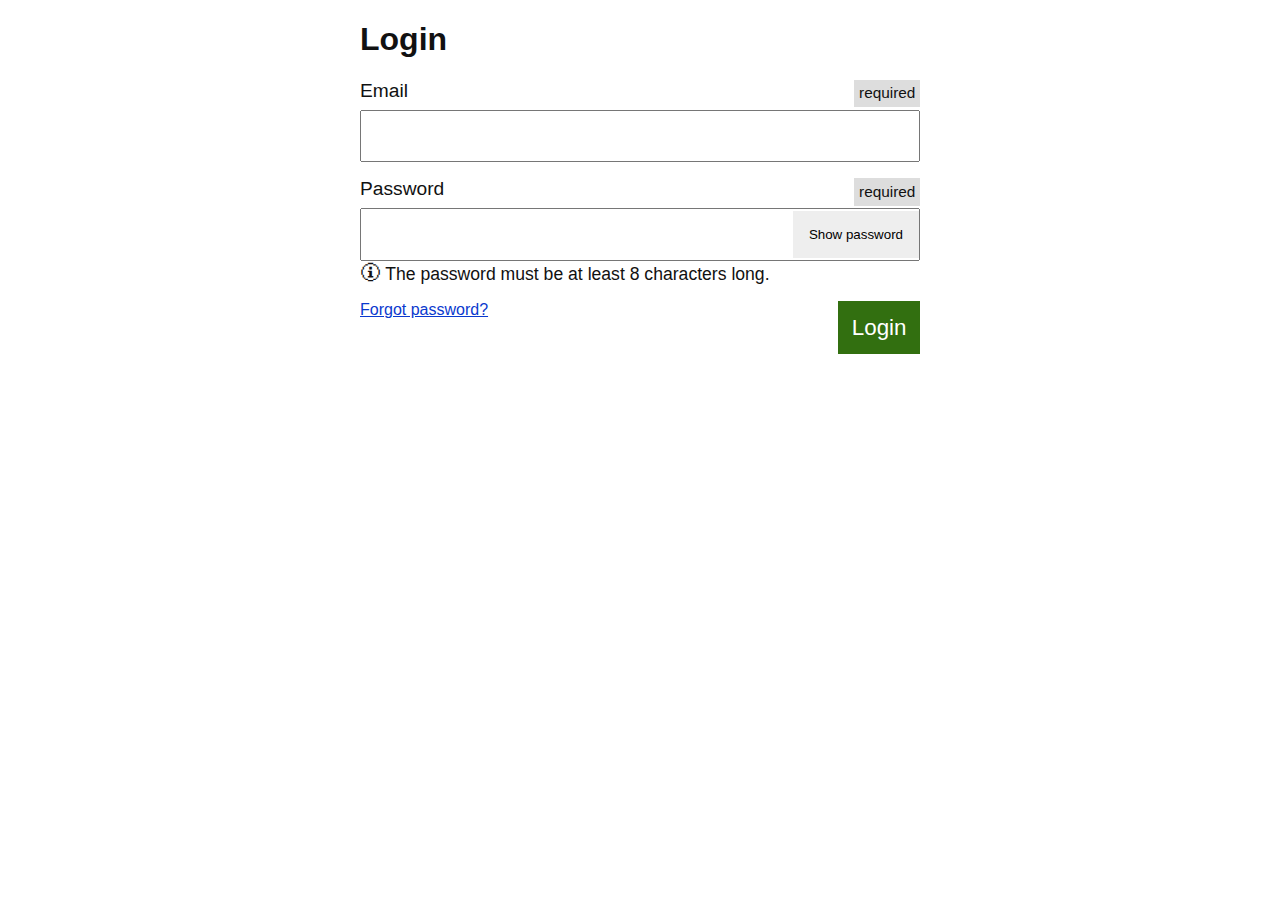
==== index.html @ cdbbe035 "intitial state" ====
<!DOCTYPE html>

<html lang="en">

<head>
    <meta charset="UTF-8">
    <meta name="viewport" content="width=device-width, initial-scale=1.0">
    <title>Accessible Web Form Example | Markus Nowowiejski</title>
    <link rel="stylesheet" href="css/main.css">
</head>

<body>
    <h1>Login</h1>
    <form action="/login" method="post">
        <div class="form__element">
            <label class="form__label" for="email">
                Email
                <span class="form__required">required</span>
            </label>
            <input class="form__input" id="email" type="text" name="email" required pattern="[^]+@[^]+[.][a-z]{2,63}$" autocomplete="email" data-error="Please use a valid email address." data-empty="Please fill out this field">
        </div>

        <div class="form__element">
            <label class="form__label" for="password">
                Password
                <span class="form__required">required</span>
            </label>
            <div class="form__element-inner">
                <input data-toggle-password-field class="form__input" id="password" type="password" name="password" required minlength="8" aria-describedby="passwordHint" autocomplete="current-password" data-error="Please use a password with at least 8 characters." data-empty="Please fill out this field">
                <button type="button" hidden aria-pressed="false" class="form__toggle-password" data-toggle-password>
                    <span>Show password</span>
                </button>
            </div>

            <p class="form__hint" id="passwordHint">The password must be at least 8 characters long.</p>
        </div>
        <a href="/forgotPassword">Forgot password?</a>
        <input class="form__submit" type="submit" value="Login">
    </form>

    <script src="js/main.js"></script>
</body>

</html>
---- css/main.css ----
html {
    margin: 0;
    font-family: -apple-system, BlinkMacSystemFont, "Segoe UI", Roboto, Oxygen-Sans, Ubuntu, Cantarell, "Helvetica Neue", sans-serif;
    color: #111;
    box-sizing: border-box;
}

*,
*:before,
*:after {
    box-sizing: inherit;
}

body {
    max-width: 600px;
    margin: 0 auto;
    padding: 0 20px;
}

form:after {
    content: "";
    display: table;
    clear: both;
}

a {
    color: #0a39ce;
}


/* login form styles */

.form__element {
    margin: 0 0 1em 0;
}

.form__element-inner {
    position: relative;
}

.form__label {
    font-size: 1.2em;
    display: block;
    margin: 0 0 0.4em 0;
}

.form__input {
    width: 100%;
    padding: 0.6em;
    font-size: 1.3em;
    border: 2px solid ##eee;
}

.form__required {
    float: right;
    font-size: 0.8em;
    background: #ddd;
    padding: 0.3em;
}

.form__hint {
    margin: 0;
    font-size: 1.1em;
}

.form__hint:before {
    content: "\1F6C8";
    font-size: 1.2em;
    margin: 0 0.2em 0 0;
}

.form__submit {
    background: #326f10;
    color: #fff;
    border: none;
    padding: 0.6em;
    font-size: 1.4em;
    float: right;
}

.form__error {
    margin: 0;
    padding: 0.4em;
    color: #b0141d;
    background-color: #fbd8d8;
}

.has-error input {
    border: 2px solid #b0141d;
}

.form__toggle-password {
    position: absolute;
    top: 3px;
    right: 1px;
    padding: 1.2em;
    background: #eee;
    border: none;
}
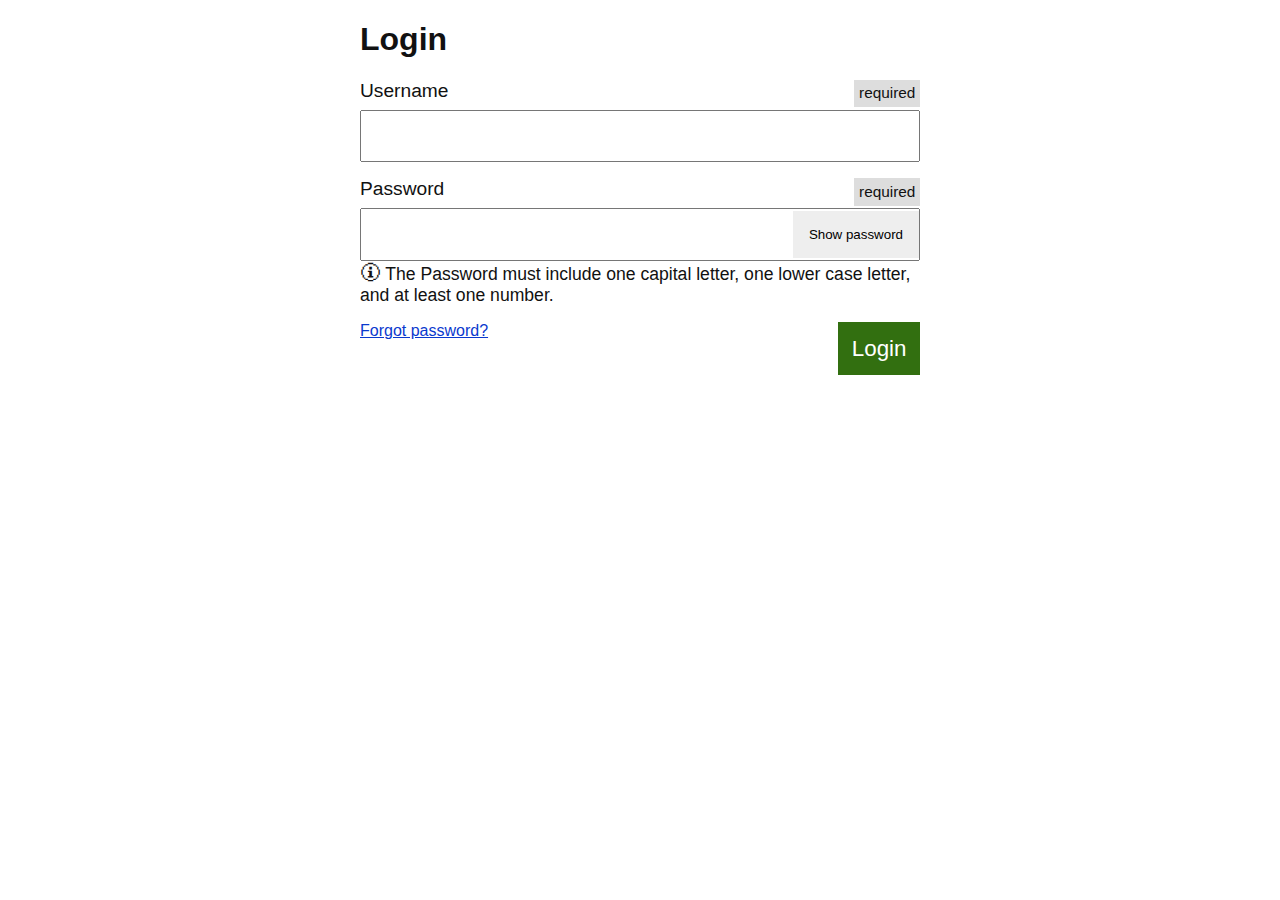
==== commit d32bc04b: "updating for Level One Specs" ====
--- a/index.html
+++ b/index.html
@@ -15,11 +15,11 @@
     <h1>Login</h1>
     <form action="/login" method="post">
         <div class="form__element">
-            <label class="form__label" for="email">
-                Email
+            <label class="form__label" for="username">
+                Username
                 <span class="form__required">required</span>
             </label>
-            <input class="form__input" id="email" type="text" name="email" required pattern="[^]+@[^]+[.][a-z]{2,63}$" autocomplete="email" data-error="Please use a valid email address." data-empty="Please fill out this field">
+            <input class="form__input" id="username" type="text" name="username" required pattern="level" autocomplete="username" data-error="Not a valid user name." data-empty="Please enter a user name">
         </div>
 
         <div class="form__element">
@@ -28,13 +28,13 @@
                 <span class="form__required">required</span>
             </label>
             <div class="form__element-inner">
-                <input data-toggle-password-field class="form__input" id="password" type="password" name="password" required minlength="8" aria-describedby="passwordHint" autocomplete="current-password" data-error="Please use a password with at least 8 characters." data-empty="Please fill out this field">
+                <input data-toggle-password-field class="form__input" id="password" type="password" name="password" required pattern="Access123" aria-describedby="passwordHint" autocomplete="current-password" data-error="Error! Please check your password format." data-empty="A Password is required.">
                 <button type="button" hidden aria-pressed="false" class="form__toggle-password" data-toggle-password>
                     <span>Show password</span>
                 </button>
             </div>
 
-            <p class="form__hint" id="passwordHint">The password must be at least 8 characters long.</p>
+            <p class="form__hint" id="passwordHint">The Password must include one capital letter, one lower case letter, and at least one number.</p>
         </div>
         <a href="/forgotPassword">Forgot password?</a>
         <input class="form__submit" type="submit" value="Login">
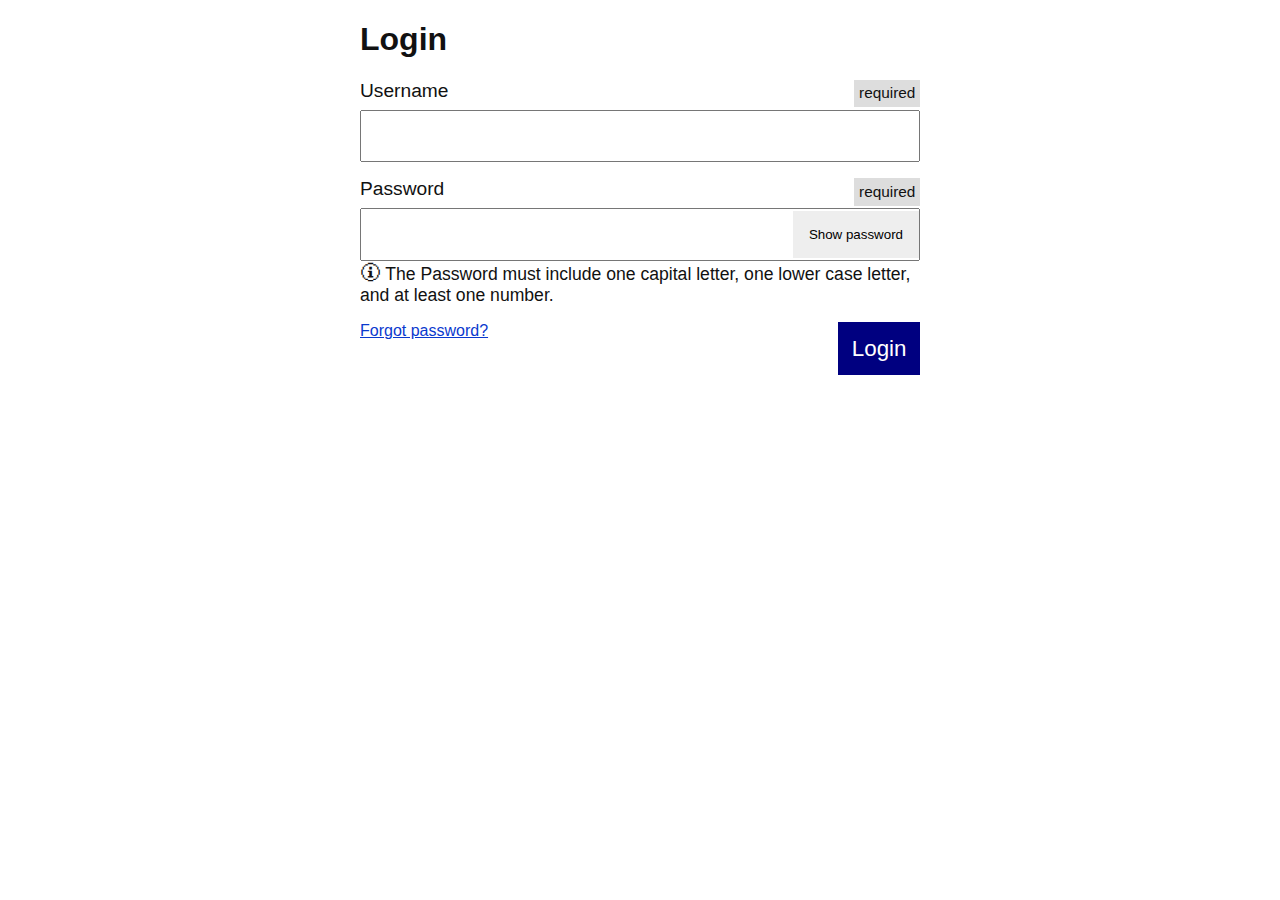
==== commit eb0917f3: "css updates and mailtofix" ====
--- a/index.html
+++ b/index.html
@@ -36,7 +36,7 @@
 
             <p class="form__hint" id="passwordHint">The Password must include one capital letter, one lower case letter, and at least one number.</p>
         </div>
-        <a href="/forgotPassword">Forgot password?</a>
+        <a href="mailto:graphicmarkus@gmail.com">Forgot password?</a>
         <input class="form__submit" type="submit" value="Login">
     </form>
 
--- a/css/main.css
+++ b/css/main.css
@@ -70,7 +70,7 @@
 }
 
 .form__submit {
-    background: #326f10;
+    background: navy;
     color: #fff;
     border: none;
     padding: 0.6em;
@@ -86,7 +86,7 @@
 }
 
 .has-error input {
-    border: 2px solid #b0141d;
+    border: 2px solid red;
 }
 
 .form__toggle-password {
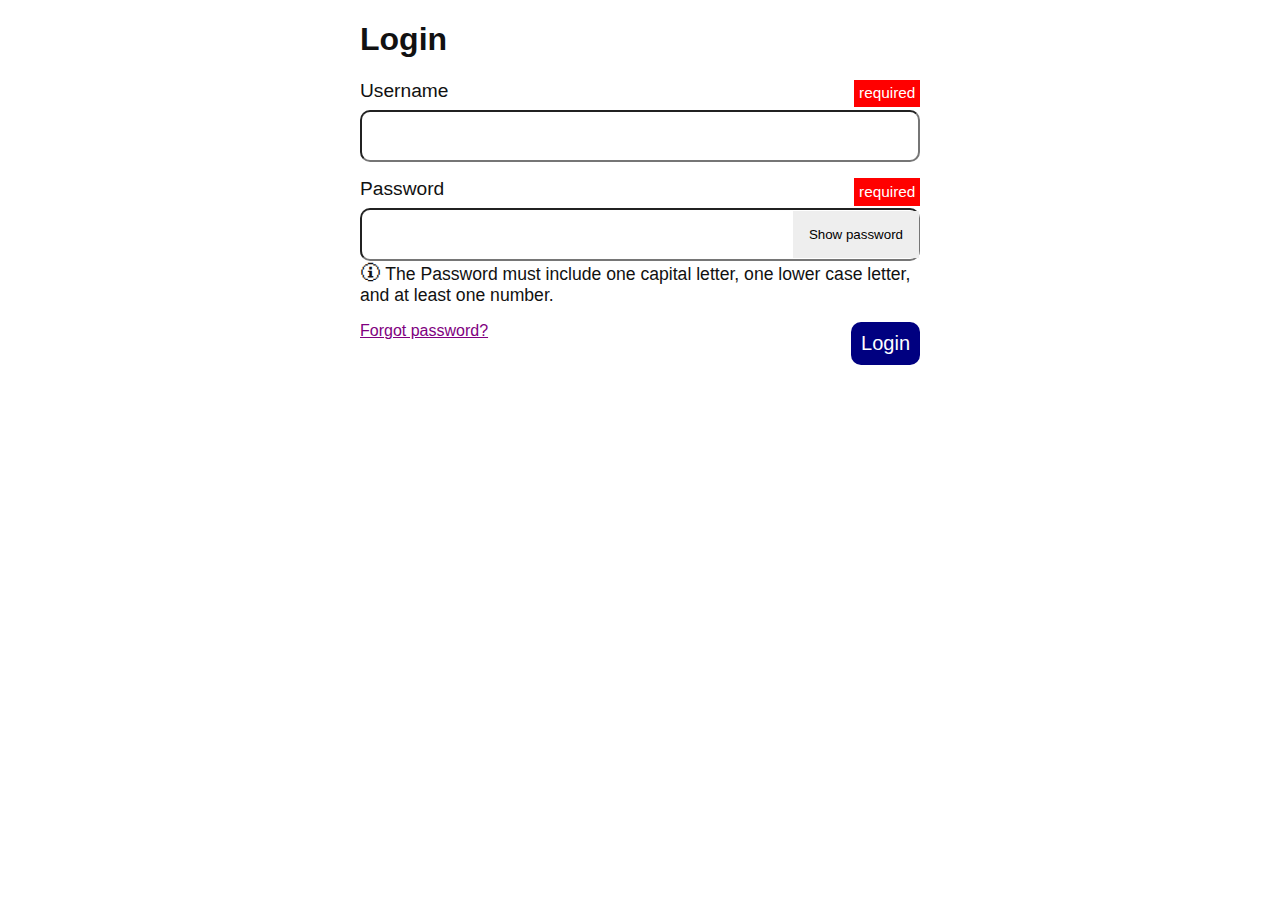
==== commit ed4527dd: "adding images folder and login page" ====
--- a/index.html
+++ b/index.html
@@ -34,7 +34,7 @@
                 </button>
             </div>
 
-            <p class="form__hint" id="passwordHint">The Password must include one capital letter, one lower case letter, and at least one number.</p>
+            <p class="form__hint" id="passwordHint" style="border-radius: 0px">The Password must include one capital letter, one lower case letter, and at least one number.</p>
         </div>
         <a href="mailto:graphicmarkus@gmail.com">Forgot password?</a>
         <input class="form__submit" type="submit" value="Login">
--- a/css/main.css
+++ b/css/main.css
@@ -24,7 +24,7 @@
 }
 
 a {
-    color: #0a39ce;
+    color: purple;
 }
 
 
@@ -49,12 +49,14 @@
     padding: 0.6em;
     font-size: 1.3em;
     border: 2px solid ##eee;
+    border-radius: 10px;
 }
 
 .form__required {
     float: right;
     font-size: 0.8em;
-    background: #ddd;
+    background: red;
+    color: white;
     padding: 0.3em;
 }
 
@@ -73,9 +75,10 @@
     background: navy;
     color: #fff;
     border: none;
-    padding: 0.6em;
-    font-size: 1.4em;
+    padding: 0.5em;
+    font-size: 1.25em;
     float: right;
+    border-radius: 10px;
 }
 
 .form__error {
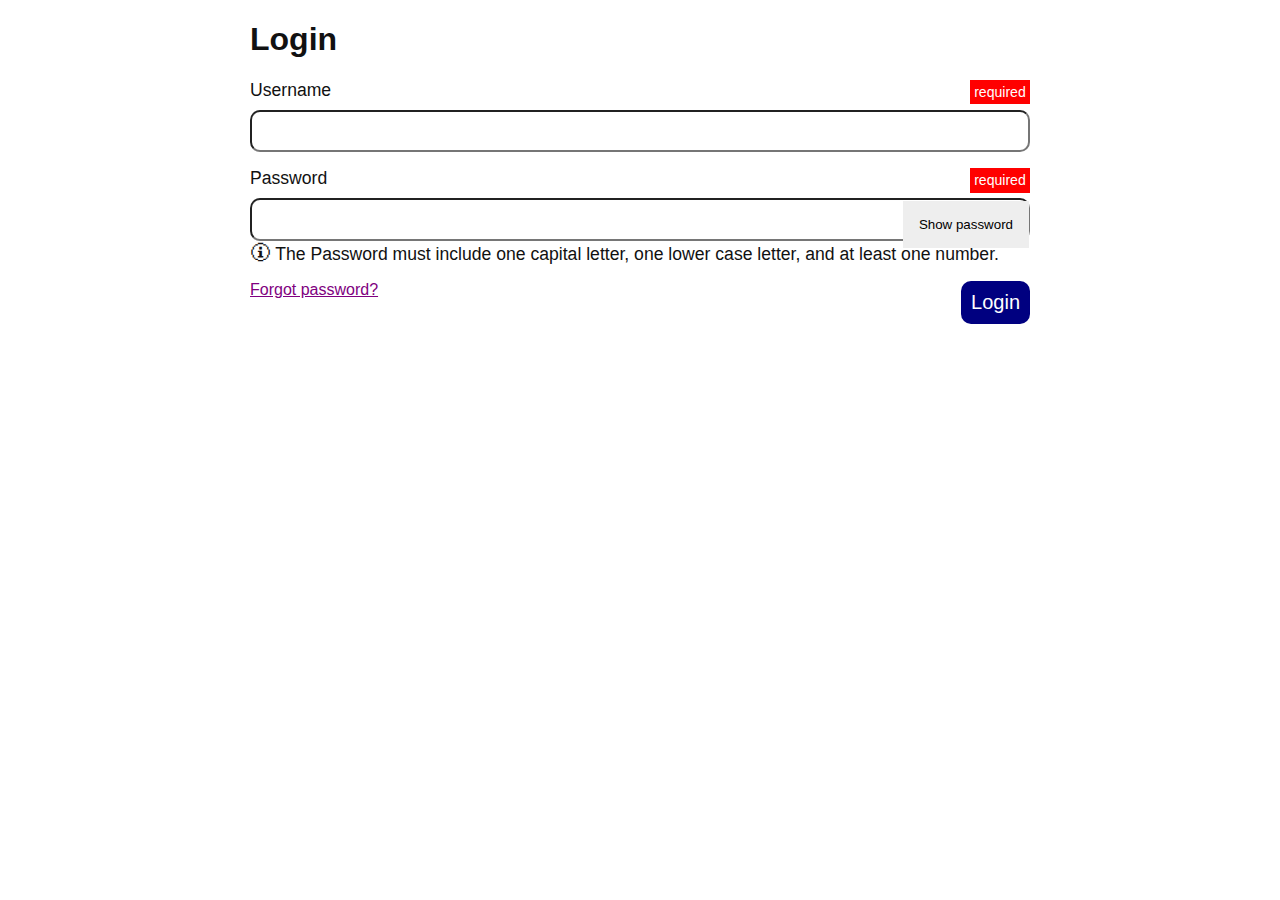
==== commit 07676f65: "typographic changes" ====
--- a/index.html
+++ b/index.html
@@ -13,31 +13,31 @@
 
 <body>
     <h1>Login</h1>
-    <form action="/login" method="post">
-        <div class="form__element">
-            <label class="form__label" for="username">
+    <form action="login.html" method="post">
+        <div class="form_element">
+            <label class="form_label" for="username">
                 Username
-                <span class="form__required">required</span>
+                <span class="form_required">required</span>
             </label>
-            <input class="form__input" id="username" type="text" name="username" required pattern="level" autocomplete="username" data-error="Not a valid user name." data-empty="Please enter a user name">
+            <input class="form_input" id="username" type="text" name="username" required pattern="level" autocomplete="username" data-error="Not a valid user name." data-empty="Please enter a user name">
         </div>
 
-        <div class="form__element">
-            <label class="form__label" for="password">
+        <div class="form_element">
+            <label class="form_label" for="password">
                 Password
-                <span class="form__required">required</span>
+                <span class="form_required">required</span>
             </label>
-            <div class="form__element-inner">
-                <input data-toggle-password-field class="form__input" id="password" type="password" name="password" required pattern="Access123" aria-describedby="passwordHint" autocomplete="current-password" data-error="Error! Please check your password format." data-empty="A Password is required.">
-                <button type="button" hidden aria-pressed="false" class="form__toggle-password" data-toggle-password>
+            <div class="form_element-inner">
+                <input data-toggle-password-field class="form_input" id="password" type="password" name="password" required pattern="Access123" aria-describedby="passwordHint" autocomplete="current-password" data-error="Error! Please check your password format." data-empty="A Password is required.">
+                <button type="button" hidden aria-pressed="false" class="form_toggle-password" data-toggle-password>
                     <span>Show password</span>
                 </button>
             </div>
 
-            <p class="form__hint" id="passwordHint" style="border-radius: 0px">The Password must include one capital letter, one lower case letter, and at least one number.</p>
+            <p class="form_hint" id="passwordHint" style="border-radius: 0px">The Password must include one capital letter, one lower case letter, and at least one number.</p>
         </div>
         <a href="mailto:graphicmarkus@gmail.com">Forgot password?</a>
-        <input class="form__submit" type="submit" value="Login">
+        <input class="form_submit" type="submit" value="Login">
     </form>
 
     <script src="js/main.js"></script>
--- a/css/main.css
+++ b/css/main.css
@@ -1,6 +1,6 @@
 html {
     margin: 0;
-    font-family: -apple-system, BlinkMacSystemFont, "Segoe UI", Roboto, Oxygen-Sans, Ubuntu, Cantarell, "Helvetica Neue", sans-serif;
+    font-family: -apple-system, "Helvetica Neue", sans-serif;
     color: #111;
     box-sizing: border-box;
 }
@@ -12,9 +12,9 @@
 }
 
 body {
-    max-width: 600px;
+    max-width: 800px;
     margin: 0 auto;
-    padding: 0 20px;
+    padding: 0 10px;
 }
 
 form:after {
@@ -30,29 +30,29 @@
 
 /* login form styles */
 
-.form__element {
+.form_element {
     margin: 0 0 1em 0;
 }
 
-.form__element-inner {
+.form_element-inner {
     position: relative;
 }
 
-.form__label {
-    font-size: 1.2em;
+.form_label {
+    font-size: 1.1em;
     display: block;
-    margin: 0 0 0.4em 0;
+    margin: 0 0 0.5em 0;
 }
 
-.form__input {
+.form_input {
     width: 100%;
-    padding: 0.6em;
-    font-size: 1.3em;
+    padding: 0.5em;
+    font-size: 1.1em;
     border: 2px solid ##eee;
     border-radius: 10px;
 }
 
-.form__required {
+.form_required {
     float: right;
     font-size: 0.8em;
     background: red;
@@ -60,18 +60,18 @@
     padding: 0.3em;
 }
 
-.form__hint {
+.form_hint {
     margin: 0;
     font-size: 1.1em;
 }
 
-.form__hint:before {
+.form_hint:before {
     content: "\1F6C8";
     font-size: 1.2em;
     margin: 0 0.2em 0 0;
 }
 
-.form__submit {
+.form_submit {
     background: navy;
     color: #fff;
     border: none;
@@ -81,18 +81,18 @@
     border-radius: 10px;
 }
 
-.form__error {
+.form_error {
     margin: 0;
     padding: 0.4em;
-    color: #b0141d;
-    background-color: #fbd8d8;
+    color: white;
+    background-color: red;
 }
 
 .has-error input {
     border: 2px solid red;
 }
 
-.form__toggle-password {
+.form_toggle-password {
     position: absolute;
     top: 3px;
     right: 1px;
